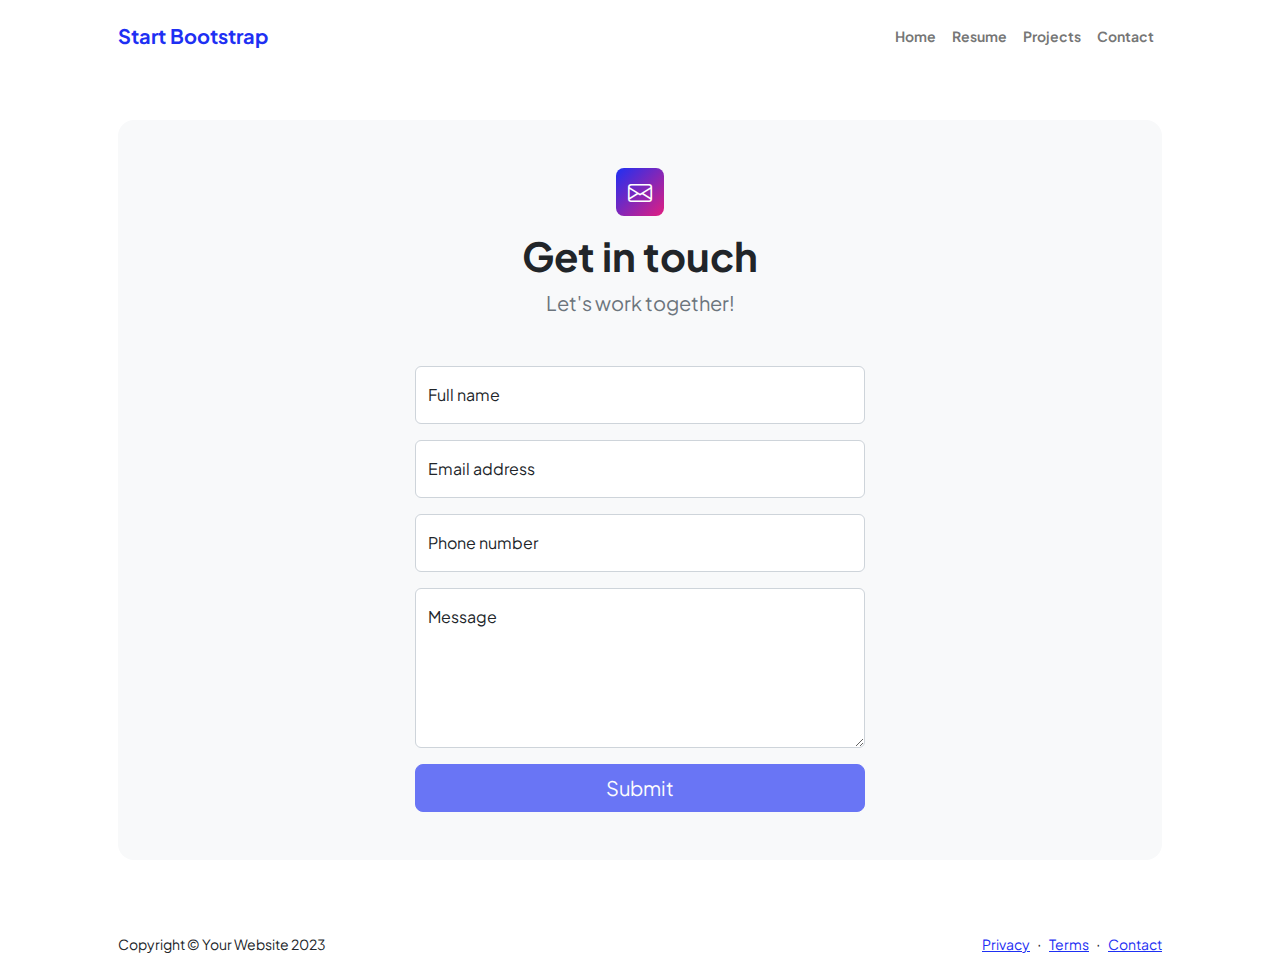
==== contact.html @ 00c3b1e2 "first commit" ====
<!DOCTYPE html>
<html lang="en">
    <head>
        <meta charset="utf-8" />
        <meta name="viewport" content="width=device-width, initial-scale=1, shrink-to-fit=no" />
        <meta name="description" content />
        <meta name="author" content />
        <title>Modern Business - Start Bootstrap Template</title>
        <!-- Favicon-->
        <link rel="icon" type="image/x-icon" href="assets/favicon.ico" />
        <!-- Custom Google font-->
        <link rel="preconnect" href="https://fonts.googleapis.com" />
        <link rel="preconnect" href="https://fonts.gstatic.com" crossorigin />
        <link href="https://fonts.googleapis.com/css2?family=Plus+Jakarta+Sans:wght@100;200;300;400;500;600;700;800;900&amp;display=swap" rel="stylesheet" />
        <!-- Bootstrap icons-->
        <link href="https://cdn.jsdelivr.net/npm/bootstrap-icons@1.8.1/font/bootstrap-icons.css" rel="stylesheet" />
        <!-- Core theme CSS (includes Bootstrap)-->
        <link href="css/styles.css" rel="stylesheet" />
    </head>
    <body class="d-flex flex-column">
        <main class="flex-shrink-0">
            <!-- Navigation-->
            <nav class="navbar navbar-expand-lg navbar-light bg-white py-3">
                <div class="container px-5">
                    <a class="navbar-brand" href="index.html"><span class="fw-bolder text-primary">Start Bootstrap</span></a>
                    <button class="navbar-toggler" type="button" data-bs-toggle="collapse" data-bs-target="#navbarSupportedContent" aria-controls="navbarSupportedContent" aria-expanded="false" aria-label="Toggle navigation"><span class="navbar-toggler-icon"></span></button>
                    <div class="collapse navbar-collapse" id="navbarSupportedContent">
                        <ul class="navbar-nav ms-auto mb-2 mb-lg-0 small fw-bolder">
                            <li class="nav-item"><a class="nav-link" href="index.html">Home</a></li>
                            <li class="nav-item"><a class="nav-link" href="resume.html">Resume</a></li>
                            <li class="nav-item"><a class="nav-link" href="projects.html">Projects</a></li>
                            <li class="nav-item"><a class="nav-link" href="contact.html">Contact</a></li>
                        </ul>
                    </div>
                </div>
            </nav>
            <!-- Page content-->
            <section class="py-5">
                <div class="container px-5">
                    <!-- Contact form-->
                    <div class="bg-light rounded-4 py-5 px-4 px-md-5">
                        <div class="text-center mb-5">
                            <div class="feature bg-primary bg-gradient-primary-to-secondary text-white rounded-3 mb-3"><i class="bi bi-envelope"></i></div>
                            <h1 class="fw-bolder">Get in touch</h1>
                            <p class="lead fw-normal text-muted mb-0">Let's work together!</p>
                        </div>
                        <div class="row gx-5 justify-content-center">
                            <div class="col-lg-8 col-xl-6">
                                <!-- * * * * * * * * * * * * * * *-->
                                <!-- * * SB Forms Contact Form * *-->
                                <!-- * * * * * * * * * * * * * * *-->
                                <!-- This form is pre-integrated with SB Forms.-->
                                <!-- To make this form functional, sign up at-->
                                <!-- https://startbootstrap.com/solution/contact-forms-->
                                <!-- to get an API token!-->
                                <form id="contactForm" data-sb-form-api-token="API_TOKEN">
                                    <!-- Name input-->
                                    <div class="form-floating mb-3">
                                        <input class="form-control" id="name" type="text" placeholder="Enter your name..." data-sb-validations="required" />
                                        <label for="name">Full name</label>
                                        <div class="invalid-feedback" data-sb-feedback="name:required">A name is required.</div>
                                    </div>
                                    <!-- Email address input-->
                                    <div class="form-floating mb-3">
                                        <input class="form-control" id="email" type="email" placeholder="name@example.com" data-sb-validations="required,email" />
                                        <label for="email">Email address</label>
                                        <div class="invalid-feedback" data-sb-feedback="email:required">An email is required.</div>
                                        <div class="invalid-feedback" data-sb-feedback="email:email">Email is not valid.</div>
                                    </div>
                                    <!-- Phone number input-->
                                    <div class="form-floating mb-3">
                                        <input class="form-control" id="phone" type="tel" placeholder="(123) 456-7890" data-sb-validations="required" />
                                        <label for="phone">Phone number</label>
                                        <div class="invalid-feedback" data-sb-feedback="phone:required">A phone number is required.</div>
                                    </div>
                                    <!-- Message input-->
                                    <div class="form-floating mb-3">
                                        <textarea class="form-control" id="message" type="text" placeholder="Enter your message here..." style="height: 10rem" data-sb-validations="required"></textarea>
                                        <label for="message">Message</label>
                                        <div class="invalid-feedback" data-sb-feedback="message:required">A message is required.</div>
                                    </div>
                                    <!-- Submit success message-->
                                    <!---->
                                    <!-- This is what your users will see when the form-->
                                    <!-- has successfully submitted-->
                                    <div class="d-none" id="submitSuccessMessage">
                                        <div class="text-center mb-3">
                                            <div class="fw-bolder">Form submission successful!</div>
                                            To activate this form, sign up at
                                            <br />
                                            <a href="https://startbootstrap.com/solution/contact-forms">https://startbootstrap.com/solution/contact-forms</a>
                                        </div>
                                    </div>
                                    <!-- Submit error message-->
                                    <!---->
                                    <!-- This is what your users will see when there is-->
                                    <!-- an error submitting the form-->
                                    <div class="d-none" id="submitErrorMessage"><div class="text-center text-danger mb-3">Error sending message!</div></div>
                                    <!-- Submit Button-->
                                    <div class="d-grid"><button class="btn btn-primary btn-lg disabled" id="submitButton" type="submit">Submit</button></div>
                                </form>
                            </div>
                        </div>
                    </div>
                </div>
            </section>
        </main>
        <!-- Footer-->
        <footer class="bg-white py-4 mt-auto">
            <div class="container px-5">
                <div class="row align-items-center justify-content-between flex-column flex-sm-row">
                    <div class="col-auto"><div class="small m-0">Copyright &copy; Your Website 2023</div></div>
                    <div class="col-auto">
                        <a class="small" href="#!">Privacy</a>
                        <span class="mx-1">&middot;</span>
                        <a class="small" href="#!">Terms</a>
                        <span class="mx-1">&middot;</span>
                        <a class="small" href="#!">Contact</a>
                    </div>
                </div>
            </div>
        </footer>
        <!-- Bootstrap core JS-->
        <script src="https://cdn.jsdelivr.net/npm/bootstrap@5.2.3/dist/js/bootstrap.bundle.min.js"></script>
        <!-- Core theme JS-->
        <script src="js/scripts.js"></script>
        <!-- * * * * * * * * * * * * * * * * * * * * * * * * * * * * * * * * * * * * * * * *-->
        <!-- * *                               SB Forms JS                               * *-->
        <!-- * * Activate your form at https://startbootstrap.com/solution/contact-forms * *-->
        <!-- * * * * * * * * * * * * * * * * * * * * * * * * * * * * * * * * * * * * * * * *-->
        <script src="https://cdn.startbootstrap.com/sb-forms-latest.js"></script>
    </body>
</html>
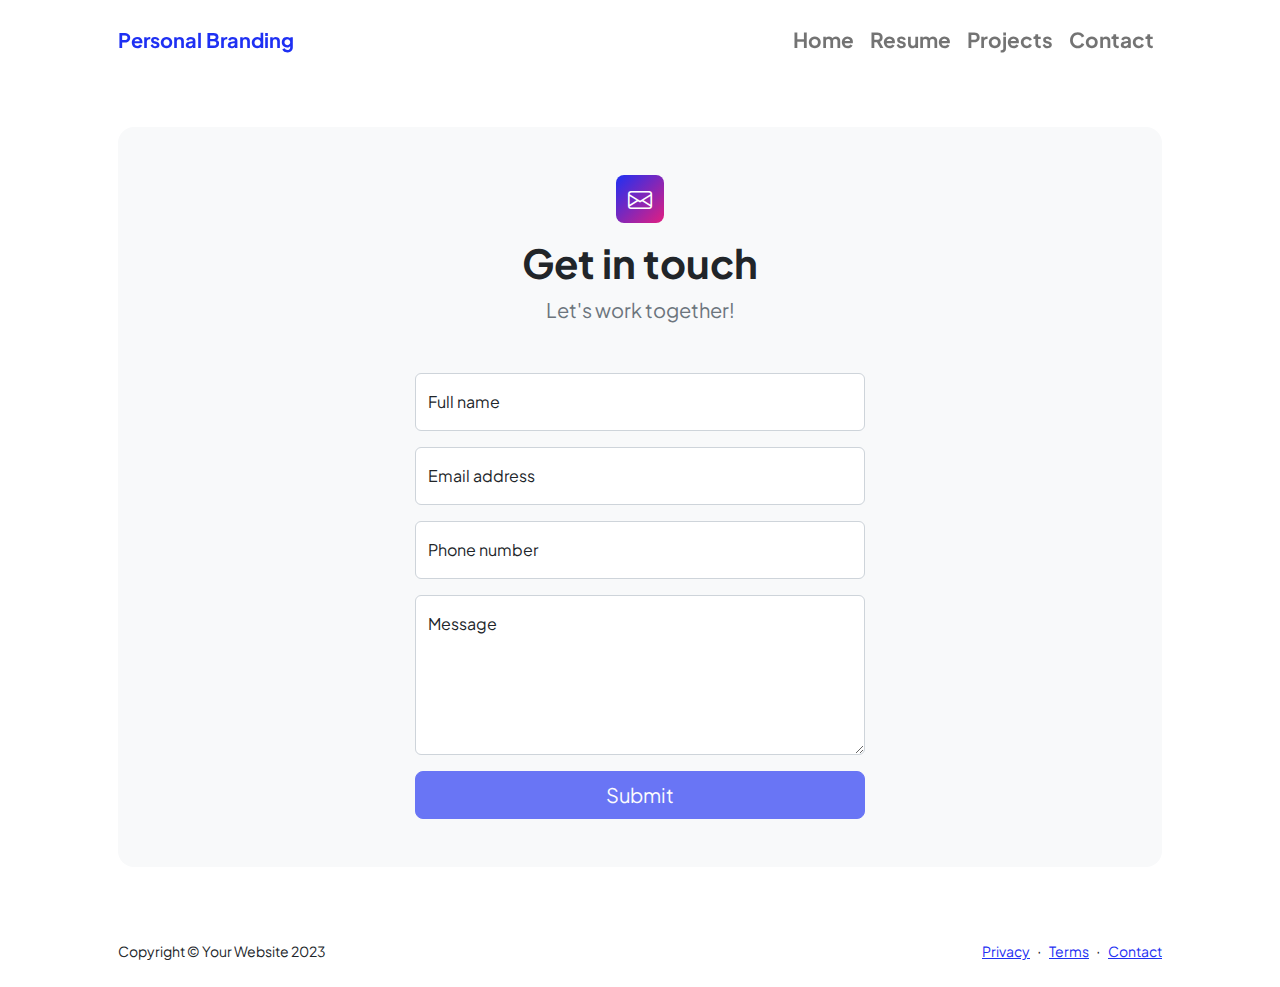
==== commit 8435df08: "Merubah tampilan Navbar" ====
--- a/contact.html
+++ b/contact.html
@@ -1,133 +1,162 @@
 <!DOCTYPE html>
 <html lang="en">
-    <head>
-        <meta charset="utf-8" />
-        <meta name="viewport" content="width=device-width, initial-scale=1, shrink-to-fit=no" />
-        <meta name="description" content />
-        <meta name="author" content />
-        <title>Modern Business - Start Bootstrap Template</title>
-        <!-- Favicon-->
-        <link rel="icon" type="image/x-icon" href="assets/favicon.ico" />
-        <!-- Custom Google font-->
-        <link rel="preconnect" href="https://fonts.googleapis.com" />
-        <link rel="preconnect" href="https://fonts.gstatic.com" crossorigin />
-        <link href="https://fonts.googleapis.com/css2?family=Plus+Jakarta+Sans:wght@100;200;300;400;500;600;700;800;900&amp;display=swap" rel="stylesheet" />
-        <!-- Bootstrap icons-->
-        <link href="https://cdn.jsdelivr.net/npm/bootstrap-icons@1.8.1/font/bootstrap-icons.css" rel="stylesheet" />
-        <!-- Core theme CSS (includes Bootstrap)-->
-        <link href="css/styles.css" rel="stylesheet" />
-    </head>
-    <body class="d-flex flex-column">
-        <main class="flex-shrink-0">
-            <!-- Navigation-->
-            <nav class="navbar navbar-expand-lg navbar-light bg-white py-3">
-                <div class="container px-5">
-                    <a class="navbar-brand" href="index.html"><span class="fw-bolder text-primary">Start Bootstrap</span></a>
-                    <button class="navbar-toggler" type="button" data-bs-toggle="collapse" data-bs-target="#navbarSupportedContent" aria-controls="navbarSupportedContent" aria-expanded="false" aria-label="Toggle navigation"><span class="navbar-toggler-icon"></span></button>
-                    <div class="collapse navbar-collapse" id="navbarSupportedContent">
-                        <ul class="navbar-nav ms-auto mb-2 mb-lg-0 small fw-bolder">
-                            <li class="nav-item"><a class="nav-link" href="index.html">Home</a></li>
-                            <li class="nav-item"><a class="nav-link" href="resume.html">Resume</a></li>
-                            <li class="nav-item"><a class="nav-link" href="projects.html">Projects</a></li>
-                            <li class="nav-item"><a class="nav-link" href="contact.html">Contact</a></li>
-                        </ul>
+  <head>
+    <meta charset="utf-8" />
+    <meta name="viewport" content="width=device-width, initial-scale=1, shrink-to-fit=no" />
+    <meta name="description" content />
+    <meta name="author" content />
+    <title>Modern Business - Start Bootstrap Template</title>
+    <!-- Favicon-->
+    <link rel="icon" type="image/x-icon" href="assets/favicon.ico" />
+    <!-- Custom Google font-->
+    <link rel="preconnect" href="https://fonts.googleapis.com" />
+    <link rel="preconnect" href="https://fonts.gstatic.com" crossorigin />
+    <link
+      href="https://fonts.googleapis.com/css2?family=Plus+Jakarta+Sans:wght@100;200;300;400;500;600;700;800;900&amp;display=swap"
+      rel="stylesheet" />
+    <!-- Bootstrap icons-->
+    <link href="https://cdn.jsdelivr.net/npm/bootstrap-icons@1.8.1/font/bootstrap-icons.css" rel="stylesheet" />
+    <!-- Core theme CSS (includes Bootstrap)-->
+    <link href="css/styles.css" rel="stylesheet" />
+  </head>
+  <body class="d-flex flex-column">
+    <main class="flex-shrink-0">
+      <!-- Navigation-->
+      <nav class="navbar navbar-expand-lg py-3 sticky-top mynavbar">
+        <div class="container px-5">
+          <a class="navbar-brand" href="index.html"><span class="fw-bolder text-primary">Personal Branding</span></a>
+          <button
+            class="navbar-toggler border-0"
+            type="button"
+            data-bs-toggle="offcanvas"
+            data-bs-target="#offcanvasNavbar"
+            aria-controls="offcanvasNavbar"
+            aria-label="Toggle navigation">
+            <span class="navbar-toggler-icon"></span>
+          </button>
+          <div class="offcanvas offcanvas-end" tabindex="-1" id="offcanvasNavbar" aria-labelledby="offcanvasNavbarLabel">
+            <div class="offcanvas-header">
+              <a class="navbar-brand" href="index.html"><span class="fw-bolder text-primary">Personal Branding</span></a>
+              <button type="button" class="btn-close" data-bs-dismiss="offcanvas" aria-label="Close"></button>
+            </div>
+            <div class="offcanvas-body">
+              <ul class="navbar-nav ms-auto mb-2 mb-lg-0 small fw-bolder">
+                <li class="nav-item"><a class="nav-link" href="index.html">Home</a></li>
+                <li class="nav-item"><a class="nav-link" href="resume.html">Resume</a></li>
+                <li class="nav-item"><a class="nav-link" href="projects.html">Projects</a></li>
+                <li class="nav-item"><a class="nav-link" href="contact.html">Contact</a></li>
+              </ul>
+            </div>
+          </div>
+        </div>
+      </nav>
+      <!-- Page content-->
+      <section class="py-5">
+        <div class="container px-5">
+          <!-- Contact form-->
+          <div class="bg-light rounded-4 py-5 px-4 px-md-5">
+            <div class="text-center mb-5">
+              <div class="feature bg-primary bg-gradient-primary-to-secondary text-white rounded-3 mb-3">
+                <i class="bi bi-envelope"></i>
+              </div>
+              <h1 class="fw-bolder">Get in touch</h1>
+              <p class="lead fw-normal text-muted mb-0">Let's work together!</p>
+            </div>
+            <div class="row gx-5 justify-content-center">
+              <div class="col-lg-8 col-xl-6">
+                <!-- * * * * * * * * * * * * * * *-->
+                <!-- * * SB Forms Contact Form * *-->
+                <!-- * * * * * * * * * * * * * * *-->
+                <!-- This form is pre-integrated with SB Forms.-->
+                <!-- To make this form functional, sign up at-->
+                <!-- https://startbootstrap.com/solution/contact-forms-->
+                <!-- to get an API token!-->
+                <form id="contactForm" data-sb-form-api-token="API_TOKEN">
+                  <!-- Name input-->
+                  <div class="form-floating mb-3">
+                    <input class="form-control" id="name" type="text" placeholder="Enter your name..." data-sb-validations="required" />
+                    <label for="name">Full name</label>
+                    <div class="invalid-feedback" data-sb-feedback="name:required">A name is required.</div>
+                  </div>
+                  <!-- Email address input-->
+                  <div class="form-floating mb-3">
+                    <input
+                      class="form-control"
+                      id="email"
+                      type="email"
+                      placeholder="name@example.com"
+                      data-sb-validations="required,email" />
+                    <label for="email">Email address</label>
+                    <div class="invalid-feedback" data-sb-feedback="email:required">An email is required.</div>
+                    <div class="invalid-feedback" data-sb-feedback="email:email">Email is not valid.</div>
+                  </div>
+                  <!-- Phone number input-->
+                  <div class="form-floating mb-3">
+                    <input class="form-control" id="phone" type="tel" placeholder="(123) 456-7890" data-sb-validations="required" />
+                    <label for="phone">Phone number</label>
+                    <div class="invalid-feedback" data-sb-feedback="phone:required">A phone number is required.</div>
+                  </div>
+                  <!-- Message input-->
+                  <div class="form-floating mb-3">
+                    <textarea
+                      class="form-control"
+                      id="message"
+                      type="text"
+                      placeholder="Enter your message here..."
+                      style="height: 10rem"
+                      data-sb-validations="required"></textarea>
+                    <label for="message">Message</label>
+                    <div class="invalid-feedback" data-sb-feedback="message:required">A message is required.</div>
+                  </div>
+                  <!-- Submit success message-->
+                  <!---->
+                  <!-- This is what your users will see when the form-->
+                  <!-- has successfully submitted-->
+                  <div class="d-none" id="submitSuccessMessage">
+                    <div class="text-center mb-3">
+                      <div class="fw-bolder">Form submission successful!</div>
+                      To activate this form, sign up at
+                      <br />
+                      <a href="https://startbootstrap.com/solution/contact-forms">https://startbootstrap.com/solution/contact-forms</a>
                     </div>
-                </div>
-            </nav>
-            <!-- Page content-->
-            <section class="py-5">
-                <div class="container px-5">
-                    <!-- Contact form-->
-                    <div class="bg-light rounded-4 py-5 px-4 px-md-5">
-                        <div class="text-center mb-5">
-                            <div class="feature bg-primary bg-gradient-primary-to-secondary text-white rounded-3 mb-3"><i class="bi bi-envelope"></i></div>
-                            <h1 class="fw-bolder">Get in touch</h1>
-                            <p class="lead fw-normal text-muted mb-0">Let's work together!</p>
-                        </div>
-                        <div class="row gx-5 justify-content-center">
-                            <div class="col-lg-8 col-xl-6">
-                                <!-- * * * * * * * * * * * * * * *-->
-                                <!-- * * SB Forms Contact Form * *-->
-                                <!-- * * * * * * * * * * * * * * *-->
-                                <!-- This form is pre-integrated with SB Forms.-->
-                                <!-- To make this form functional, sign up at-->
-                                <!-- https://startbootstrap.com/solution/contact-forms-->
-                                <!-- to get an API token!-->
-                                <form id="contactForm" data-sb-form-api-token="API_TOKEN">
-                                    <!-- Name input-->
-                                    <div class="form-floating mb-3">
-                                        <input class="form-control" id="name" type="text" placeholder="Enter your name..." data-sb-validations="required" />
-                                        <label for="name">Full name</label>
-                                        <div class="invalid-feedback" data-sb-feedback="name:required">A name is required.</div>
-                                    </div>
-                                    <!-- Email address input-->
-                                    <div class="form-floating mb-3">
-                                        <input class="form-control" id="email" type="email" placeholder="name@example.com" data-sb-validations="required,email" />
-                                        <label for="email">Email address</label>
-                                        <div class="invalid-feedback" data-sb-feedback="email:required">An email is required.</div>
-                                        <div class="invalid-feedback" data-sb-feedback="email:email">Email is not valid.</div>
-                                    </div>
-                                    <!-- Phone number input-->
-                                    <div class="form-floating mb-3">
-                                        <input class="form-control" id="phone" type="tel" placeholder="(123) 456-7890" data-sb-validations="required" />
-                                        <label for="phone">Phone number</label>
-                                        <div class="invalid-feedback" data-sb-feedback="phone:required">A phone number is required.</div>
-                                    </div>
-                                    <!-- Message input-->
-                                    <div class="form-floating mb-3">
-                                        <textarea class="form-control" id="message" type="text" placeholder="Enter your message here..." style="height: 10rem" data-sb-validations="required"></textarea>
-                                        <label for="message">Message</label>
-                                        <div class="invalid-feedback" data-sb-feedback="message:required">A message is required.</div>
-                                    </div>
-                                    <!-- Submit success message-->
-                                    <!---->
-                                    <!-- This is what your users will see when the form-->
-                                    <!-- has successfully submitted-->
-                                    <div class="d-none" id="submitSuccessMessage">
-                                        <div class="text-center mb-3">
-                                            <div class="fw-bolder">Form submission successful!</div>
-                                            To activate this form, sign up at
-                                            <br />
-                                            <a href="https://startbootstrap.com/solution/contact-forms">https://startbootstrap.com/solution/contact-forms</a>
-                                        </div>
-                                    </div>
-                                    <!-- Submit error message-->
-                                    <!---->
-                                    <!-- This is what your users will see when there is-->
-                                    <!-- an error submitting the form-->
-                                    <div class="d-none" id="submitErrorMessage"><div class="text-center text-danger mb-3">Error sending message!</div></div>
-                                    <!-- Submit Button-->
-                                    <div class="d-grid"><button class="btn btn-primary btn-lg disabled" id="submitButton" type="submit">Submit</button></div>
-                                </form>
-                            </div>
-                        </div>
-                    </div>
-                </div>
-            </section>
-        </main>
-        <!-- Footer-->
-        <footer class="bg-white py-4 mt-auto">
-            <div class="container px-5">
-                <div class="row align-items-center justify-content-between flex-column flex-sm-row">
-                    <div class="col-auto"><div class="small m-0">Copyright &copy; Your Website 2023</div></div>
-                    <div class="col-auto">
-                        <a class="small" href="#!">Privacy</a>
-                        <span class="mx-1">&middot;</span>
-                        <a class="small" href="#!">Terms</a>
-                        <span class="mx-1">&middot;</span>
-                        <a class="small" href="#!">Contact</a>
-                    </div>
-                </div>
+                  </div>
+                  <!-- Submit error message-->
+                  <!---->
+                  <!-- This is what your users will see when there is-->
+                  <!-- an error submitting the form-->
+                  <div class="d-none" id="submitErrorMessage"><div class="text-center text-danger mb-3">Error sending message!</div></div>
+                  <!-- Submit Button-->
+                  <div class="d-grid"><button class="btn btn-primary btn-lg disabled" id="submitButton" type="submit">Submit</button></div>
+                </form>
+              </div>
             </div>
-        </footer>
-        <!-- Bootstrap core JS-->
-        <script src="https://cdn.jsdelivr.net/npm/bootstrap@5.2.3/dist/js/bootstrap.bundle.min.js"></script>
-        <!-- Core theme JS-->
-        <script src="js/scripts.js"></script>
-        <!-- * * * * * * * * * * * * * * * * * * * * * * * * * * * * * * * * * * * * * * * *-->
-        <!-- * *                               SB Forms JS                               * *-->
-        <!-- * * Activate your form at https://startbootstrap.com/solution/contact-forms * *-->
-        <!-- * * * * * * * * * * * * * * * * * * * * * * * * * * * * * * * * * * * * * * * *-->
-        <script src="https://cdn.startbootstrap.com/sb-forms-latest.js"></script>
-    </body>
+          </div>
+        </div>
+      </section>
+    </main>
+    <!-- Footer-->
+    <footer class="bg-white py-4 mt-auto">
+      <div class="container px-5">
+        <div class="row align-items-center justify-content-between flex-column flex-sm-row">
+          <div class="col-auto"><div class="small m-0">Copyright &copy; Your Website 2023</div></div>
+          <div class="col-auto">
+            <a class="small" href="#!">Privacy</a>
+            <span class="mx-1">&middot;</span>
+            <a class="small" href="#!">Terms</a>
+            <span class="mx-1">&middot;</span>
+            <a class="small" href="#!">Contact</a>
+          </div>
+        </div>
+      </div>
+    </footer>
+    <!-- Bootstrap core JS-->
+    <script src="https://cdn.jsdelivr.net/npm/bootstrap@5.2.3/dist/js/bootstrap.bundle.min.js"></script>
+    <!-- Core theme JS-->
+    <script src="js/scripts.js"></script>
+    <!-- * * * * * * * * * * * * * * * * * * * * * * * * * * * * * * * * * * * * * * * *-->
+    <!-- * *                               SB Forms JS                               * *-->
+    <!-- * * Activate your form at https://startbootstrap.com/solution/contact-forms * *-->
+    <!-- * * * * * * * * * * * * * * * * * * * * * * * * * * * * * * * * * * * * * * * *-->
+    <script src="https://cdn.startbootstrap.com/sb-forms-latest.js"></script>
+  </body>
 </html>
